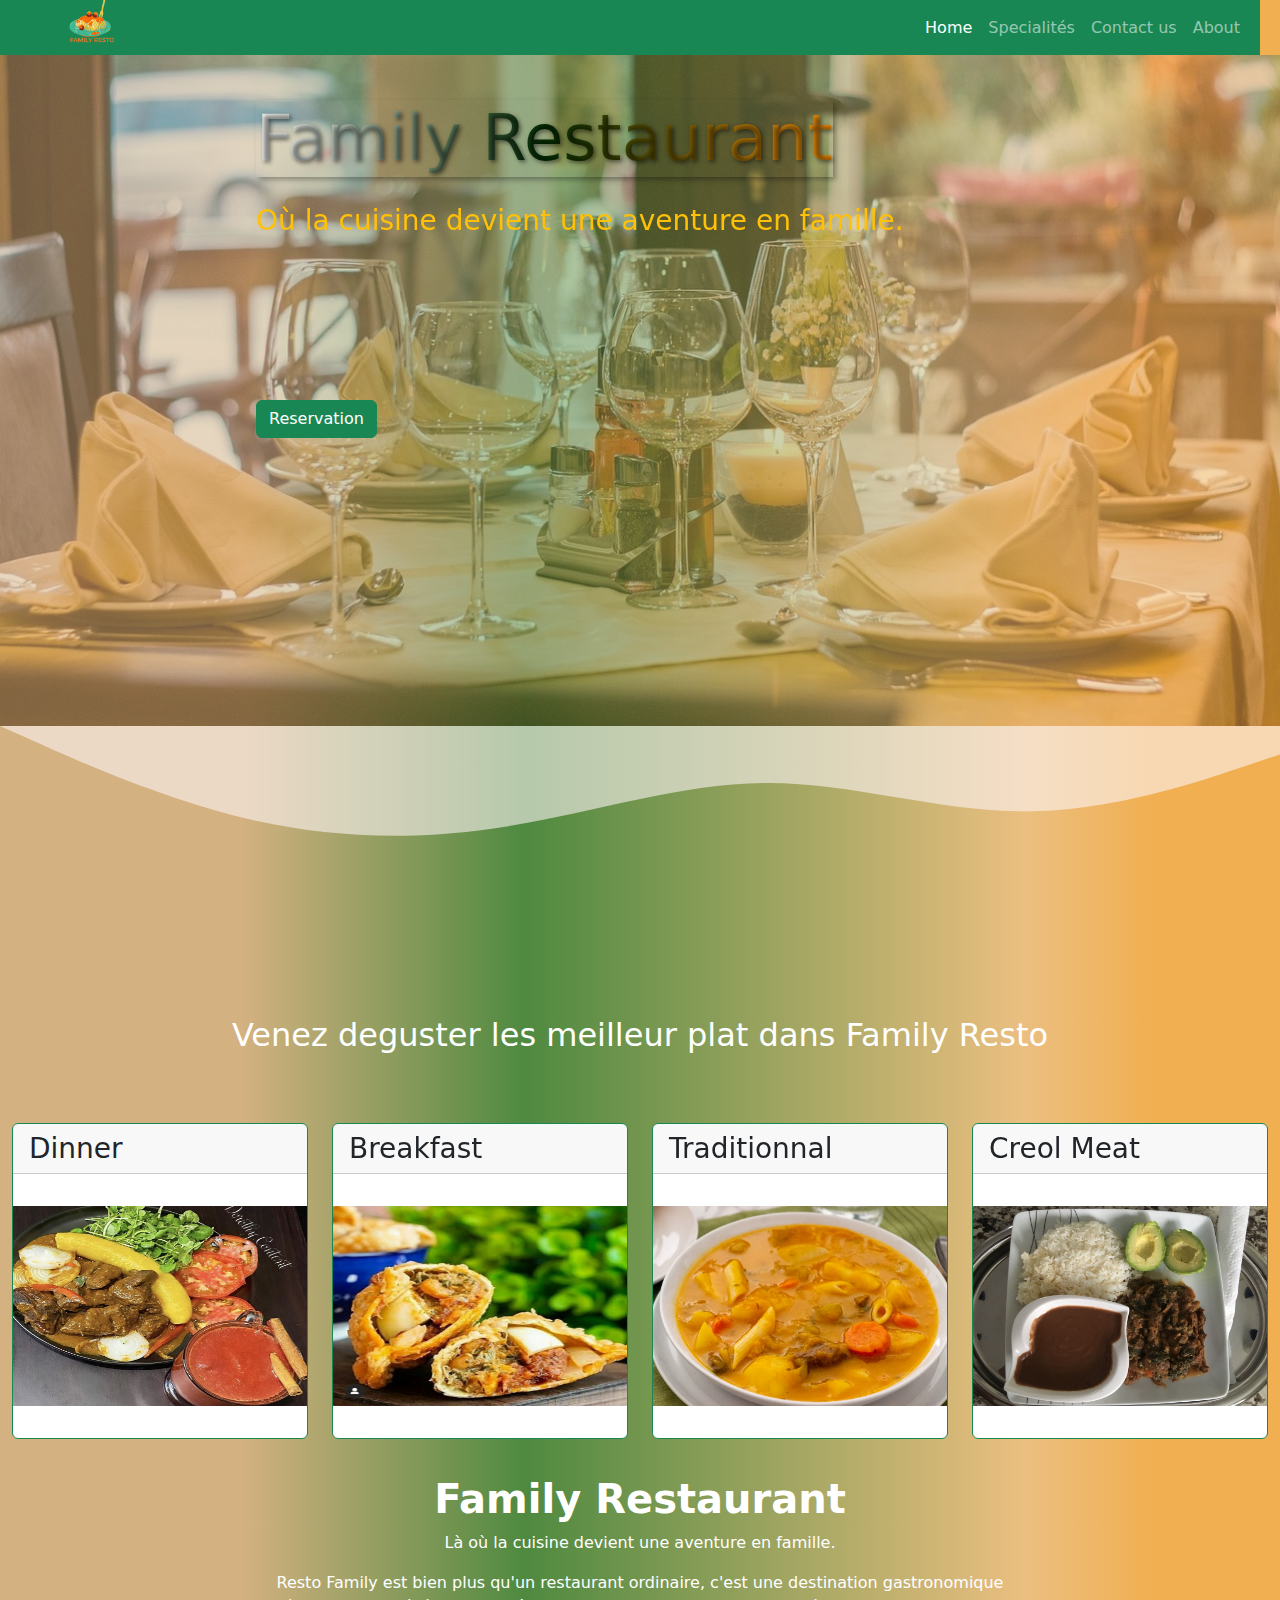
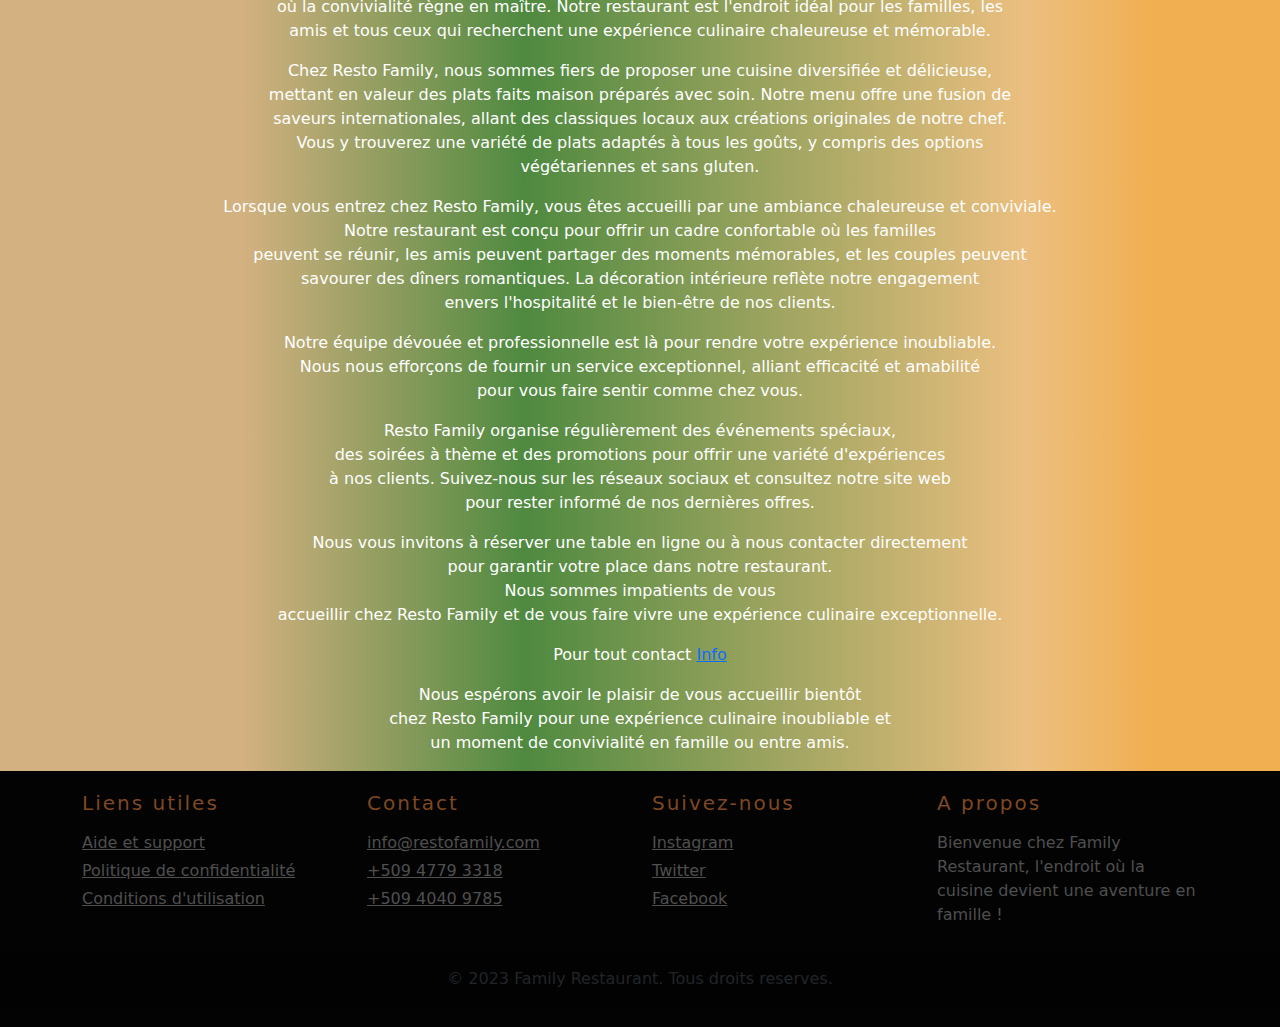
==== index.html @ be377fb2 "my first commit" ====
<!DOCTYPE html>
<html lang="en">
<head>
    <meta charset="UTF-8">
    <meta name="viewport" content="width=device-width, initial-scale=1.0">
    <link rel="stylesheet" href="	https://cdn.jsdelivr.net/npm/bootstrap@5.3.1/dist/css/bootstrap.min.css">
   <!-- <link rel="stylesheet" href="css/bootstrap.css"> -->
    <link rel="stylesheet" href="style.css">

    <title>Home</title>
</head>
<body>
  <!-- <a href=""><img src="image/logo.png" class="logo" style="margin-left: 5px ;margin-top: 0px;"></a> -->
    <nav class="navbar navbar-expand-lg bg-success " data-bs-theme="dark">
        <div class="container-fluid">
          <a class="navbar-brand" href="index.html"> <img src="image/logo.png" class="logo" style="margin-left: 5px ;margin-top: 0px;"></a>
          <button class="navbar-toggler" type="button" data-bs-toggle="collapse" data-bs-target="#navbarColor02" aria-controls="navbarColor02" aria-expanded="false" aria-label="Toggle navigation">
            <span class="navbar-toggler-icon"></span>
          </button>
          <div class="collapse navbar-collapse " id="navbarColor02">
            <ul class="navbar-nav ms-auto " style="text-align: right;">
              <li class="nav-item">
                <a class="nav-link active" href="index.html">Home
                  <span class="visually-hidden">(current)</span>
                </a>
              </li>
              <li class="nav-item">
                <a class="nav-link ml-auto" href="Specialités.html">Specialités</a>
              </li>
              <li class="nav-item">
                <a class="nav-link" href="Contact Us.html">Contact us</a>
              </li>
              <li class="nav-item">
                <a class="nav-link" href="About.html">About</a>
              </li>
            
            </ul>
           
          </div>
        </div>
      </nav>
     

  
     <header class="header">
      <img src="image/resto1.jpg" alt="restaurent">
      <h1>Family Restaurant</h1>
      <p class="text-warning lead fs-3"> Où la cuisine devient une aventure en famille.</p>

      <a href="reservation.html">
        <button type="button" class="btn btn-success" style="position: absolute; top: 400px; left: 20%; color:white">Reservation</button>
      </a>
    
      <p><br></p>
      <svg xmlns="http://www.w3.org/2000/svg" viewBox="0 0 1440 320"><path fill="#fbf3f3" fill-opacity="0.6" d="M0,0L48,21.3C96,43,192,85,288,106.7C384,128,480,128,576,112C672,96,768,64,864,64C960,64,1056,96,1152,96C1248,96,1344,64,1392,48L1440,32L1440,0L1392,0C1344,0,1248,0,1152,0C1056,0,960,0,864,0C768,0,672,0,576,0C480,0,384,0,288,0C192,0,96,0,48,0L0,0Z"></path></svg>
     </header>

   
    <div class="container-fluid">
      <div class="row">
        <p class="phrase pb-5">Venez deguster les meilleur plat dans Family Resto</p>
        <div class="col-md-3">
          
          <div class="card border-success mb-3">
            <h3 class="card-header">Dinner</h3>
            <div class="card-body">
              <!-- <h5 class="card-title">Special title treatment</h5> -->
              <!-- <h6 class="card-subtitle text-muted">Ragout de boeuf</h6> -->
            </div>
           <img src="image/specialites/ragout-boeuf-bananne.jpg" alt="image" width="100%" height="200px">
            <div class="card-body">
              <p class="card-text"></p>
            </div>
                 
          </div>
         
        </div>

        <div class="col-md-3">
          <div class="card border-success mb-3">
            <h3 class="card-header">Breakfast</h3>
            <div class="card-body">
              <!-- <h5 class="card-title">Special title treatment</h5> -->
              <!-- <h6 class="card-subtitle text-muted">Patée</h6> -->
            </div>
           <img src="image/specialites/Paté-chodye.jpg" alt="image" width="100%" height="200px">
            <div class="card-body">
              <p class="card-text"></p>
            </div> 
          </div>
        </div>
        <div class="col-md-3">
           <div class="card border-success mb-3">
            <h3 class="card-header">Traditionnal</h3>
            <div class="card-body">
              <!-- <h5 class="card-title">Special title treatment</h5> -->
              <!-- <h6 class="card-subtitle text-muted">Haitian Soup joumou</h6> -->
            </div>
           <img src="image/specialites/Haitian Soup Joumou -.png" alt="image" width="100%" height="200px">
            <div class="card-body">
              <p class="card-text"></p>
            </div> 
          </div>
        </div>    

        <div class="col-md-3">
          <div class="card border-success mb-3">
           <h3 class="card-header">Creol Meat</h3>
           <div class="card-body">
             <!-- <h5 class="card-title">Special title treatment</h5> -->
             <!-- <h6 class="card-subtitle text-muted">Rice and bean sauce</h6> -->
           </div>
          <img src="image/specialites/Riz blanc, sauce pois, touffé de légumes et avocat_.jpg" alt="image" width="100%" height="200px">
           <div class="card-body">
             <p class="card-text"></p>
           </div> 
         </div>
       </div> 
      </div>

    </div>
<section class="presentation text-white">
  <div class="text-center" style="margin-left: 20px; margin-right: 20px;">
    <h1 class="text-white"> <strong>Family Restaurant</strong> <br></h1>

    <p>Là où la cuisine devient une aventure en famille.</p>
    <p>
      Resto Family est bien plus qu'un restaurant ordinaire, c'est une destination gastronomique <br>
 où la convivialité règne en maître. Notre restaurant est l'endroit idéal pour les familles, les<br>
 amis et tous ceux qui recherchent une expérience culinaire chaleureuse et mémorable.<br>
      </p>
      <p>
        Chez Resto Family, nous sommes fiers de proposer une cuisine diversifiée et délicieuse,<br>
         mettant en valeur des plats faits maison préparés avec soin. Notre menu offre une fusion de <br>
         saveurs internationales, allant des classiques locaux aux créations originales de notre chef.<br>
          Vous y trouverez une variété de plats adaptés à tous les goûts, y compris des options <br>
          végétariennes et sans gluten. 
        </p>

        <p>
          Lorsque vous entrez chez Resto Family, vous êtes accueilli par une ambiance chaleureuse et conviviale.<br>
           Notre restaurant est conçu pour offrir un cadre confortable où les familles <br>
            peuvent se réunir, les amis peuvent partager des moments mémorables,  et les couples peuvent <br>
            savourer des dîners romantiques. La décoration intérieure reflète notre engagement<br> 
            envers l'hospitalité et le bien-être de nos clients. 
          </p>
          <p>
            Notre équipe dévouée et professionnelle est là pour rendre votre expérience inoubliable.<br>
             Nous nous efforçons de fournir un service exceptionnel, alliant efficacité et amabilité <br>
              pour vous faire sentir comme chez vous. <br>
            </p>
            <p>
              Resto Family organise régulièrement des événements spéciaux, <br>
              des soirées à thème et des promotions pour offrir une variété d'expériences <br>
              à nos clients. Suivez-nous sur les réseaux sociaux et consultez notre site web <br>
              pour rester informé de nos dernières offres. <br>
              </p>
              <p>
                Nous vous invitons à réserver une table en ligne ou à nous contacter directement<br>
                 pour garantir votre place dans notre restaurant.<br> Nous sommes impatients de vous<br>
                  accueillir chez Resto Family et de vous faire vivre une expérience culinaire exceptionnelle.
                </p>
             <p>Pour tout contact <a href="Contact Us.html">Info</a></p>
    <p>
   

Nous espérons avoir le plaisir de vous accueillir bientôt <br>
chez Resto Family pour une expérience culinaire inoubliable et<br>
 un moment de convivialité en famille ou entre amis.
    </p>
  </div>

</section>
    


  

   
       <footer style="background-color: #030303; padding: 20px 0; margin-top: 10px;" >
        <div class="container">
          <div class="row">
            <div class="col-lg-3 col-md-6 mb-4">
              <h5 class="mb-3" style="letter-spacing: 2px; color: #7f4722;">Liens utiles</h5>
              <ul class="list-unstyled mb-0">
                <li class="mb-1">
                  <a href="#!" style="color: #4f4f4f;">Aide et support</a>
                </li>
                <li class="mb-1">
                  <a href="#!" style="color: #4f4f4f;">Politique de confidentialité</a>
                </li>
                <li>
                  <a href="#!" style="color: #4f4f4f;">Conditions d'utilisation</a>
                </li>
              </ul>
            </div>
            <div class="col-lg-3 col-md-6 mb-4">
              <h5 class="mb-3" style="letter-spacing: 2px; color: #7f4722;">Contact</h5>
              <ul class="list-unstyled mb-0">
                <li class="mb-1">
                  <a href="mailto:jefffortune45@gmail.com" style="color: #4f4f4f;">info@restofamily.com</a>
                </li>
                <li class="mb-1">
                  <a href="tel:+509 4779 3318" style="color: #4f4f4f;">+509 4779 3318</a>
                </li>
                <li class="mb-1">
                  <a href="tel:+509 4040 9785" style="color: #4f4f4f;">+509 4040 9785</a>
                </li>
              </ul>
            </div>
            <div class="col-lg-3 col-md-6 mb-4">
              <h5 class="mb-3" style="letter-spacing: 2px; color: #7f4722;">Suivez-nous</h5>
              <ul class="list-unstyled mb-0">
                <li class="mb-1">
                  <a href="#!" style="color: #4f4f4f;">Instagram</a>
                </li>
                <li class="mb-1">
                  <a href="#!" style="color: #4f4f4f;">Twitter</a>
                </li>
                <li class="mb-1">
                  <a href="#!" style="color: #4f4f4f;">Facebook</a>
                </li>
              </ul>
            </div>
            <div class="col-lg-3 col-md-6 mb-4">
              <h5 class="mb-3" style="letter-spacing: 2px; color: #7f4722;">A propos</h5>
              <p class="mb-0" style="color: #4f4f4f;">
                Bienvenue chez Family Restaurant, l'endroit où la cuisine devient une aventure en famille !
              </p>
            </div>
          </div>
        </div>
        <div class="text-center p-3" style="background-color: rgba(0, 0, 0, 0.2);">
          © 2023 Family Restaurant. Tous droits reserves.
        </div>
      </footer> 

    <script src="https://cdn.jsdelivr.net/npm/bootstrap@5.3.1/dist/js/bootstrap.bundle.min.js"></script>

    <!-- <link rel="stylesheet" href="js/bootstrap.js"> -->
</body>
</html>
---- style.css ----
body{
    /* background-color: brown; */
    /* background: rgb(183,154,113);
background: linear-gradient(90deg, rgba(183,154,113,1) 0%, rgba(211,177,128,1) 19%, rgba(227,190,137,1) 80%, rgba(183,154,113,1) 90%);
     */
     background: rgb(211,177,128);
background: linear-gradient(90deg, rgba(211,177,128,1) 19%, rgba(30,105,11,0.7847514005602241) 41%, rgba(235,191,128,1) 80%, rgba(235,143,12,0.711922268907563) 90%);
}.navbar{
    
  position: fixed;
  /* top: 0; */
  left: 0;
  right: 0;
  top: 0px;
  text-align: center;
  justify-content: right;
  color: white;
  margin-right: 20px;
  height: 55px;

}
.heading1{
    text-align: center;
    
}.backgroundimage1{
   
   width: 100%;

}
.full-width-div {
    width: 100%;
    /* margin-left: auto;
    margin-right: auto; */
    /* padding-left: 0;
    padding-right: 0; */
}
.header{
    max-width: 100%;
    margin-top: 55px;
}
.header img{
    width: 100%;
    margin-top: 0px;
    opacity: 0.5;

}
.header h1{
    position: absolute;
    /* text-align: center; */
     top: 100px;
     left: 20%;
     color: white;
     /* background-color: rgba(128, 128, 128, 0.336); */
     font-size: 4rem;
     text-shadow: 2px 2px 4px rgba(0, 0, 0, 0.5);
     transition: color 0.3s ease-in-out;
     /* transform: rotate(10deg); */
     background: linear-gradient(to right, #faf9f9, #022e02, #f18d0a);
     -webkit-background-clip: text;
     color: transparent;
     
     box-shadow: 3px 3px 5px rgba(0, 0, 0, 0.3);
     
    

}.header p{
position:absolute;
top: 200px;
/* color: #045a0f; */
font-size: large;
left: 20%;

}
.phrase{
    color: white;
text-align: center;
font-size: xx-large;
/* margin-top: 20px; */
}
.presentation{
margin-top: 20px;
}
.items-form{
    width: 50%;
    /* margin-left: 30px; */
}
.rounded-icon {
    width: 40px; /* Ajustez la taille selon vos besoins */
    height: 40px;
    border-radius: 50%; /* Applique une forme arrondie (cercle) */
    margin-right: 8px; /* Ajoute de l'espace entre l'icône et le texte */
}
.header-specialite{
    max-width: 100%;
    
    margin-top: 55px;
}
.header-specialite img{
    width: 100%;
    margin-top: 0px;
    opacity: 0.8;
    height: 500px;

}
.header-specialite h1{
    position: absolute;
    /* text-align: center; */
     top: 100px;
     left: 20%;
     color: white;
     /* background-color: rgba(128, 128, 128, 0.336); */
     font-size: 4rem;
     text-shadow: 2px 2px 4px rgba(0, 0, 0, 0.5);
     transition: color 0.3s ease-in-out;
     /* transform: rotate(10deg); */
     background: linear-gradient(to right, #faf9f9, #8a918a, #fd9002);
     -webkit-background-clip: text;
     color: transparent;
     
     box-shadow: 3px 3px 5px rgba(0, 0, 0, 0.3);
     
    

}.header-specialite p{
position:absolute;
top: 200px;
color: #f18d0a;
font-size: large;
left: 20%;
}
/*contact header*/
.header-contact{
    max-width: 100%;
    
    margin-top: 55px;
}
.header-contact img{
    width: 100%;
    margin-top: 0px;
    opacity: 0.8;
    height: 500px;

}
.header-contact h1{
    position: absolute;
    /* text-align: center; */
     top: 100px;
     left: 20%;
     color: white;
     /* background-color: rgba(128, 128, 128, 0.336); */
     font-size: 4rem;
     text-shadow: 2px 2px 4px rgba(0, 0, 0, 0.5);
     transition: color 0.3s ease-in-out;
     /* transform: rotate(10deg); */
     background: linear-gradient(to right, #faf9f9, #8a918a, #f5f4f3);
     -webkit-background-clip: text;
     color: transparent;
     
     box-shadow: 3px 3px 5px rgba(0, 0, 0, 0.3);
     
    

}.header-contact p{
position:absolute;
top: 300px;
color: #cfcdca;
font-size: large;
left: 20%;
}
/*About us header*/
.header-about{
    max-width: 100%;
    
    margin-top: 55px;
}
.header-about img{
    width: 100%;
    margin-top: 0px;
    opacity: 0.8;
    height: 500px;

}
.header-about h1{
    position: absolute;
    /* text-align: center; */
     top: 130px;
     left: 20%;
     color: white;
     /* background-color: rgba(128, 128, 128, 0.336); */
     font-size: 4rem;
     text-shadow: 2px 2px 4px rgba(0, 0, 0, 0.5);
     transition: color 0.3s ease-in-out;
     /* transform: rotate(10deg); */
     background: linear-gradient(to right, #faf9f9, #8a918a, #f5f4f3);
     -webkit-background-clip: text;
     color: transparent;
     
     box-shadow: 3px 3px 5px rgba(0, 0, 0, 0.3);
     
    

}.header-about p{
position:absolute;
top: 300px;
color: #fffffe;
font-size: large;
left: 20%;
}
.specialite-s-img{
    width: 200px;
    height: 200px;
    border-radius: 5px;
}
.specialite-section2{
    color: #faf9f9;
    margin-top: 40px;
    text-size-adjust: 2rem;
}
.spe-sec3{
    margin-top: 50px;
}
.spe-sec3-img{
    width: 170px;
    height: 170px;
    border-radius: 5px;
}
.display-image{
    width: 100%;
    min-height: 100vh;
    display: flex;
    align-items: center;
    justify-content: center;
}
.logo{
    /* position: absolute; */
    width: 150px; /* Ajustez la largeur selon vos besoins */
    max-height: 150px; /* Ajustez la hauteur maximale selon vos besoins */
    border-radius: 50%;
    /* left: 0px; */
   
    /* top: 20px; */
}
.formul {
    display: flex;
    flex-direction: column;
    justify-content: center;
    align-items: center;
    text-align: center;
    height: 100vh; /* Ajustez la hauteur en fonction de vos besoins */
}
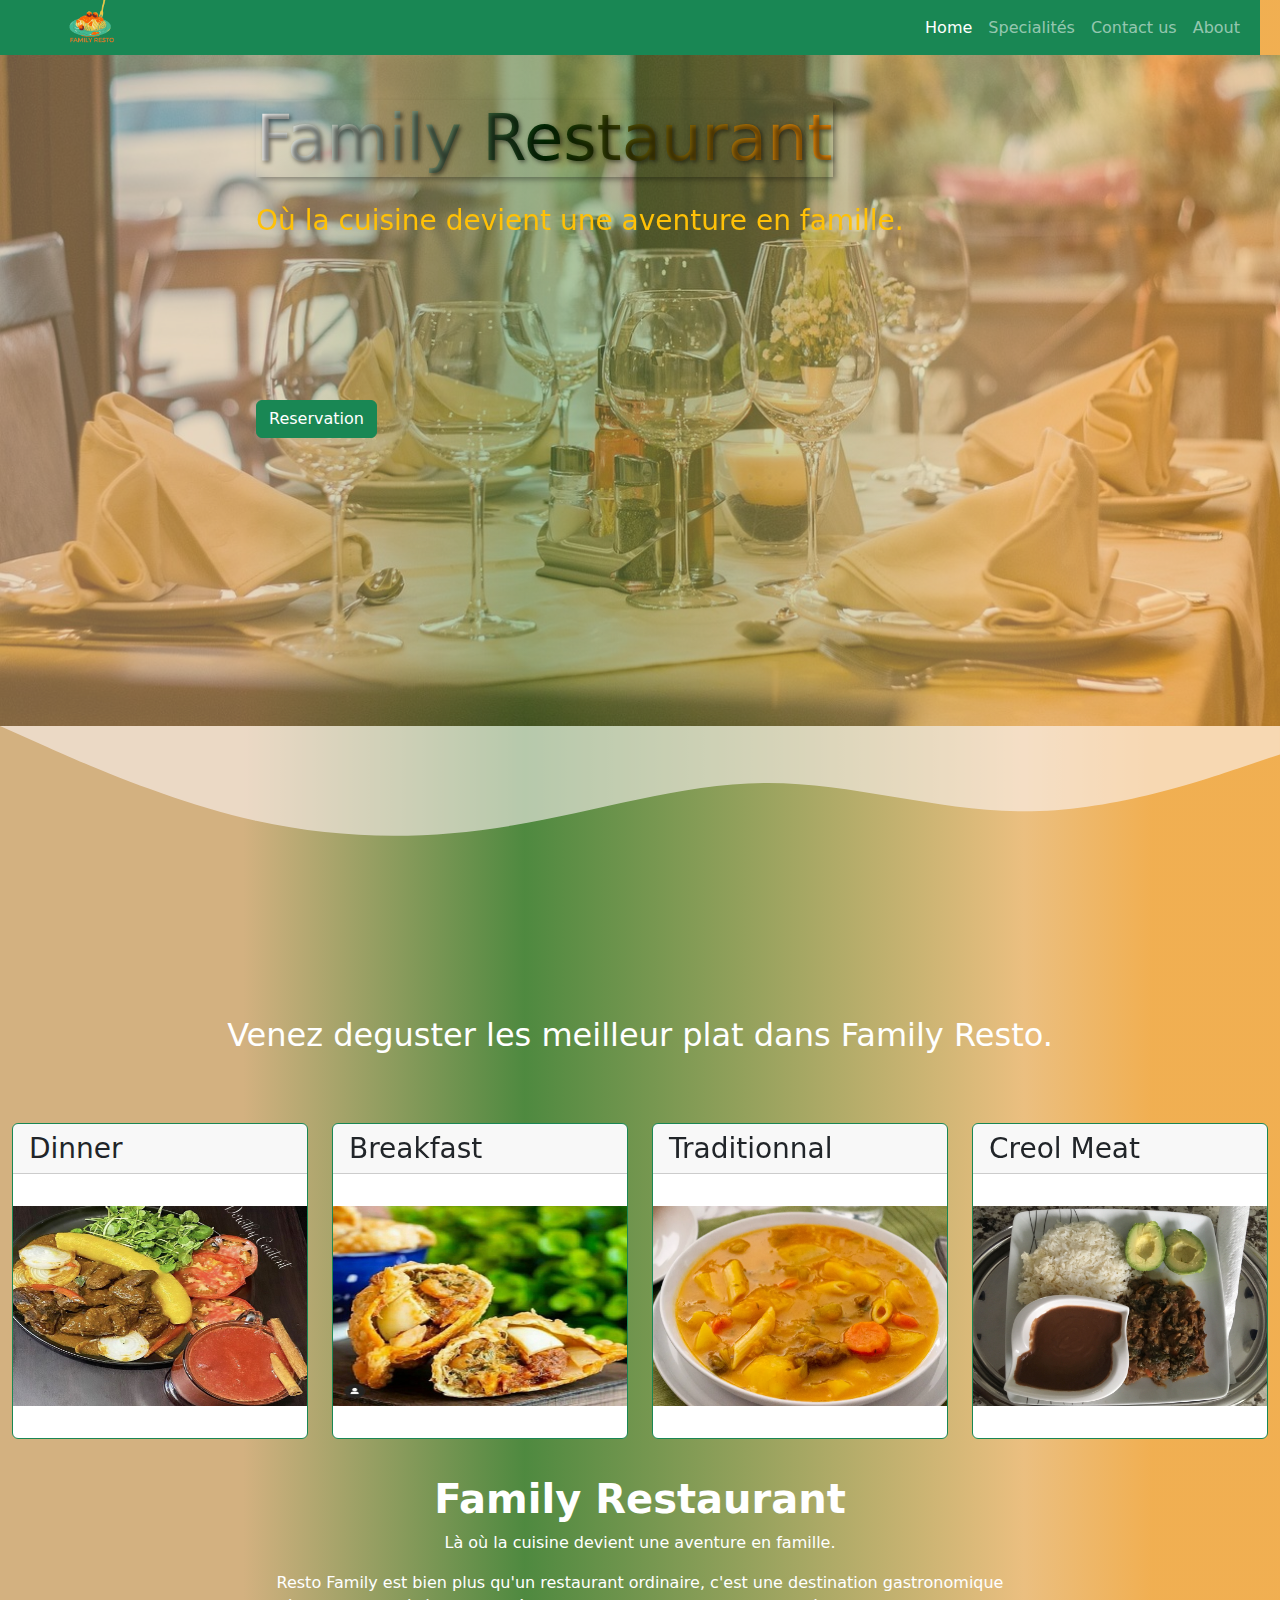
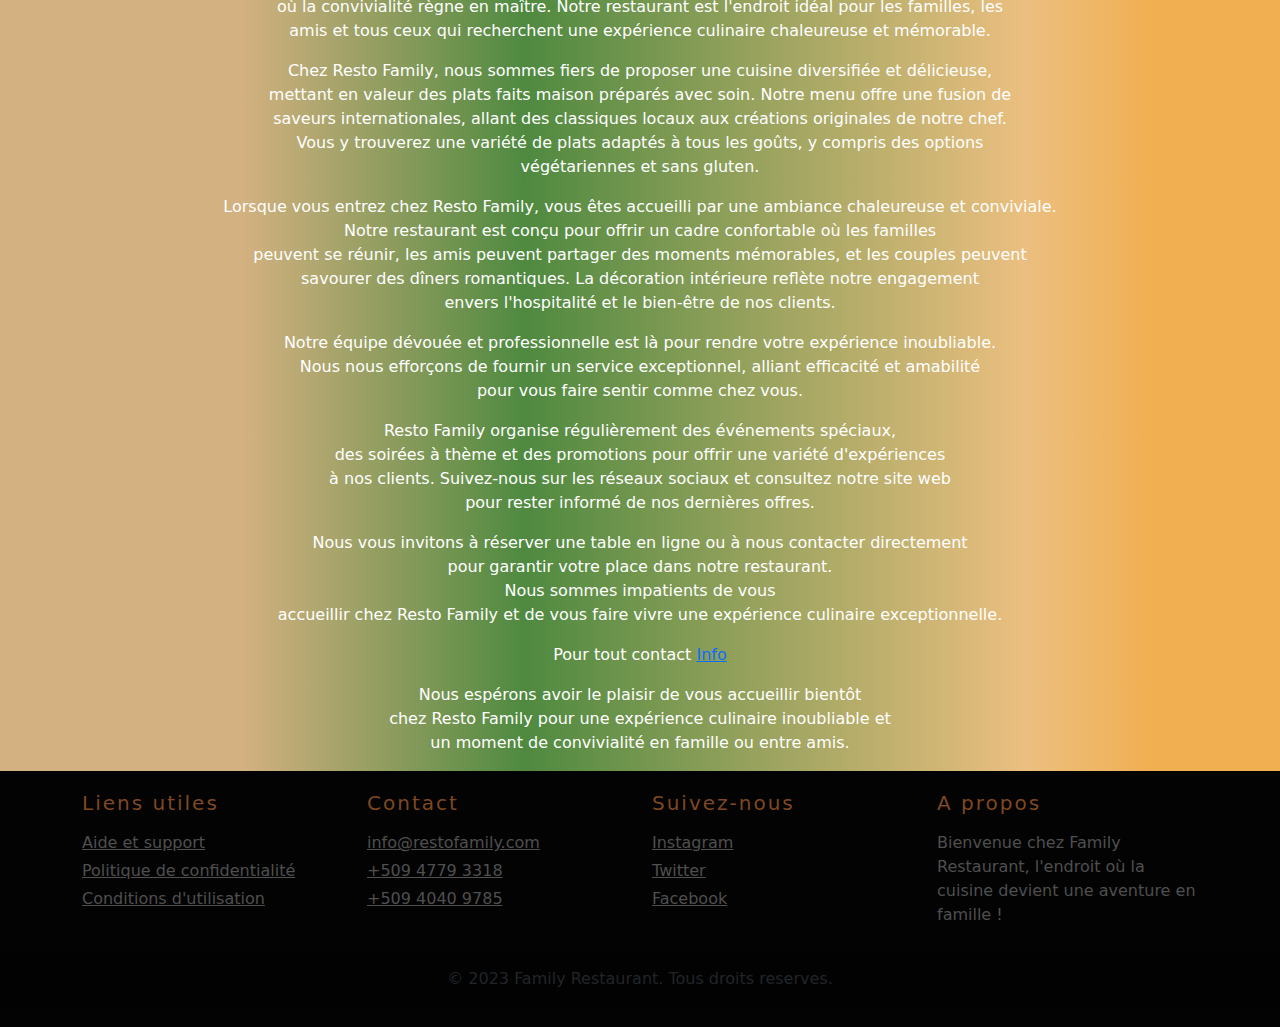
==== commit 337e9d41: "my commit" ====
--- a/index.html
+++ b/index.html
@@ -40,7 +40,6 @@
         </div>
       </nav>
      
-
   
      <header class="header">
       <img src="image/resto1.jpg" alt="restaurent">
@@ -58,7 +57,7 @@
    
     <div class="container-fluid">
       <div class="row">
-        <p class="phrase pb-5">Venez deguster les meilleur plat dans Family Resto</p>
+        <p class="phrase pb-5">Venez deguster les meilleur plat dans Family Resto.</p>
         <div class="col-md-3">
           
           <div class="card border-success mb-3">
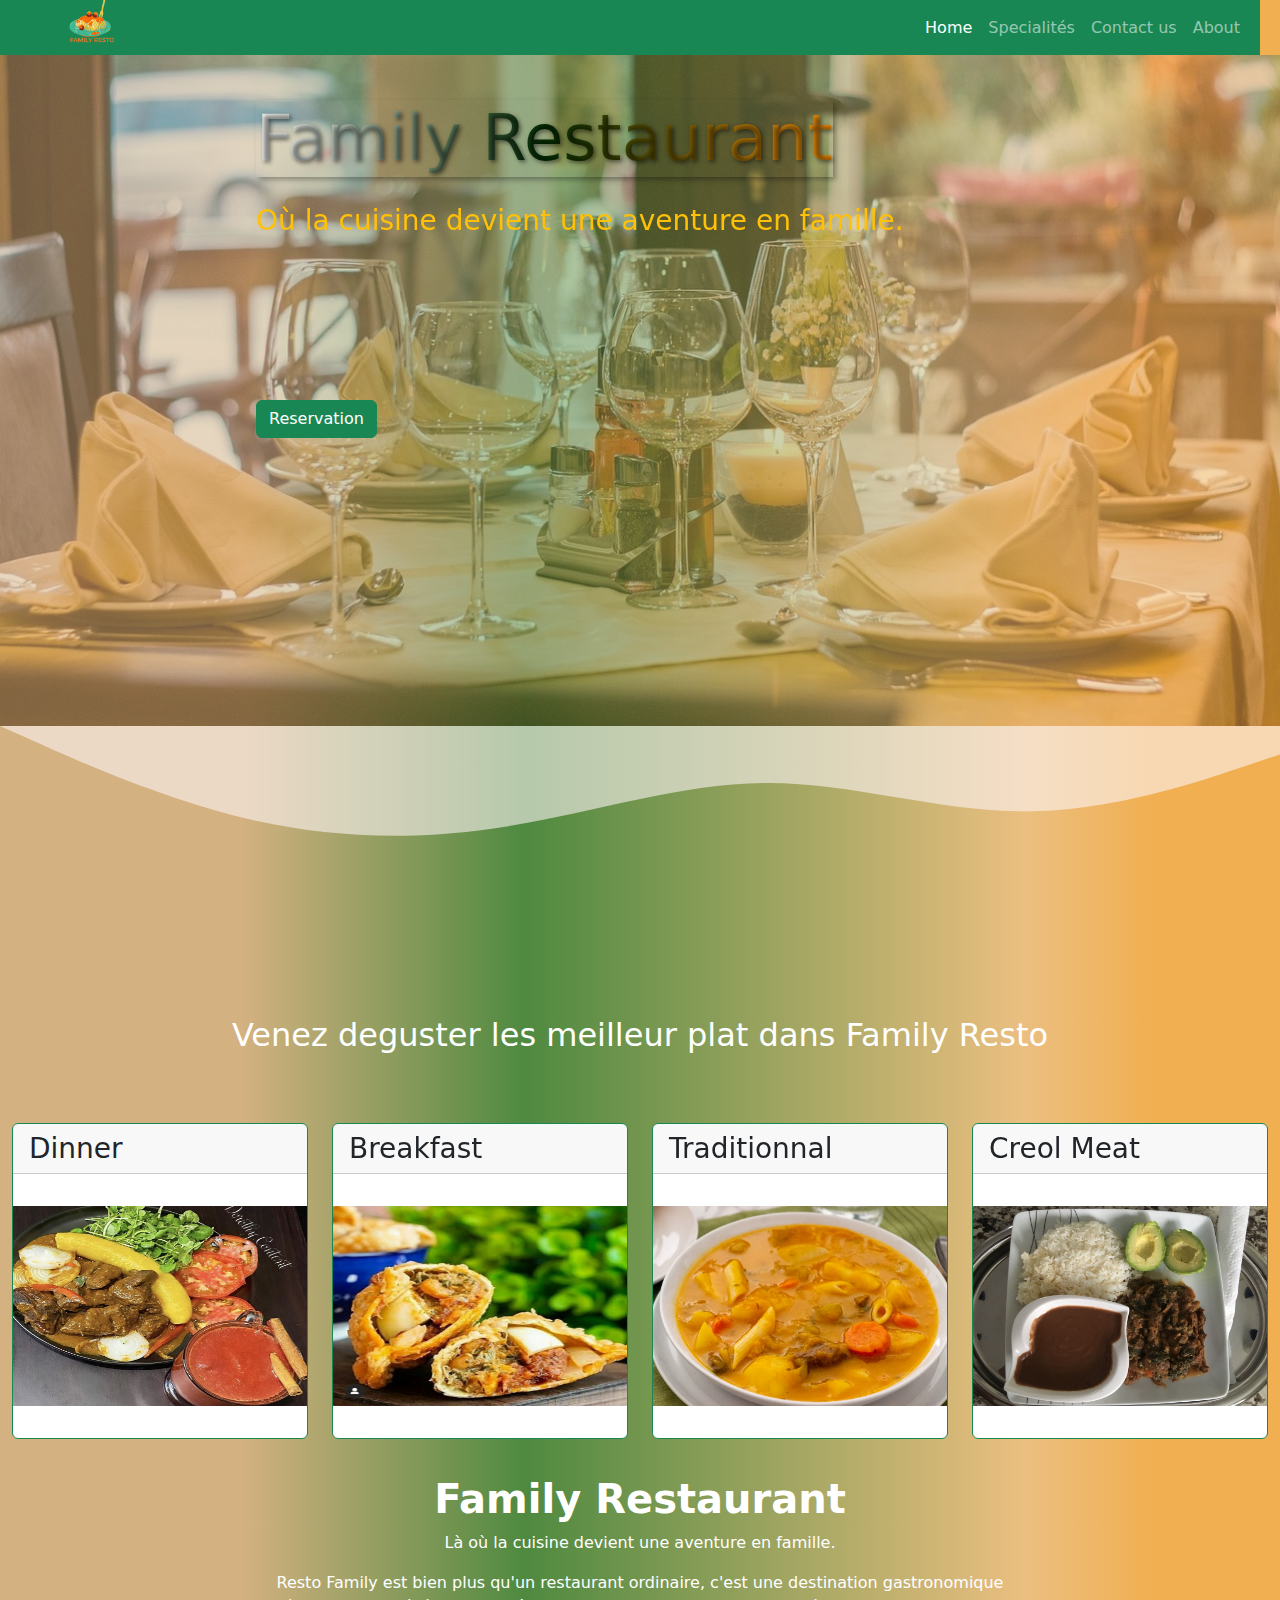
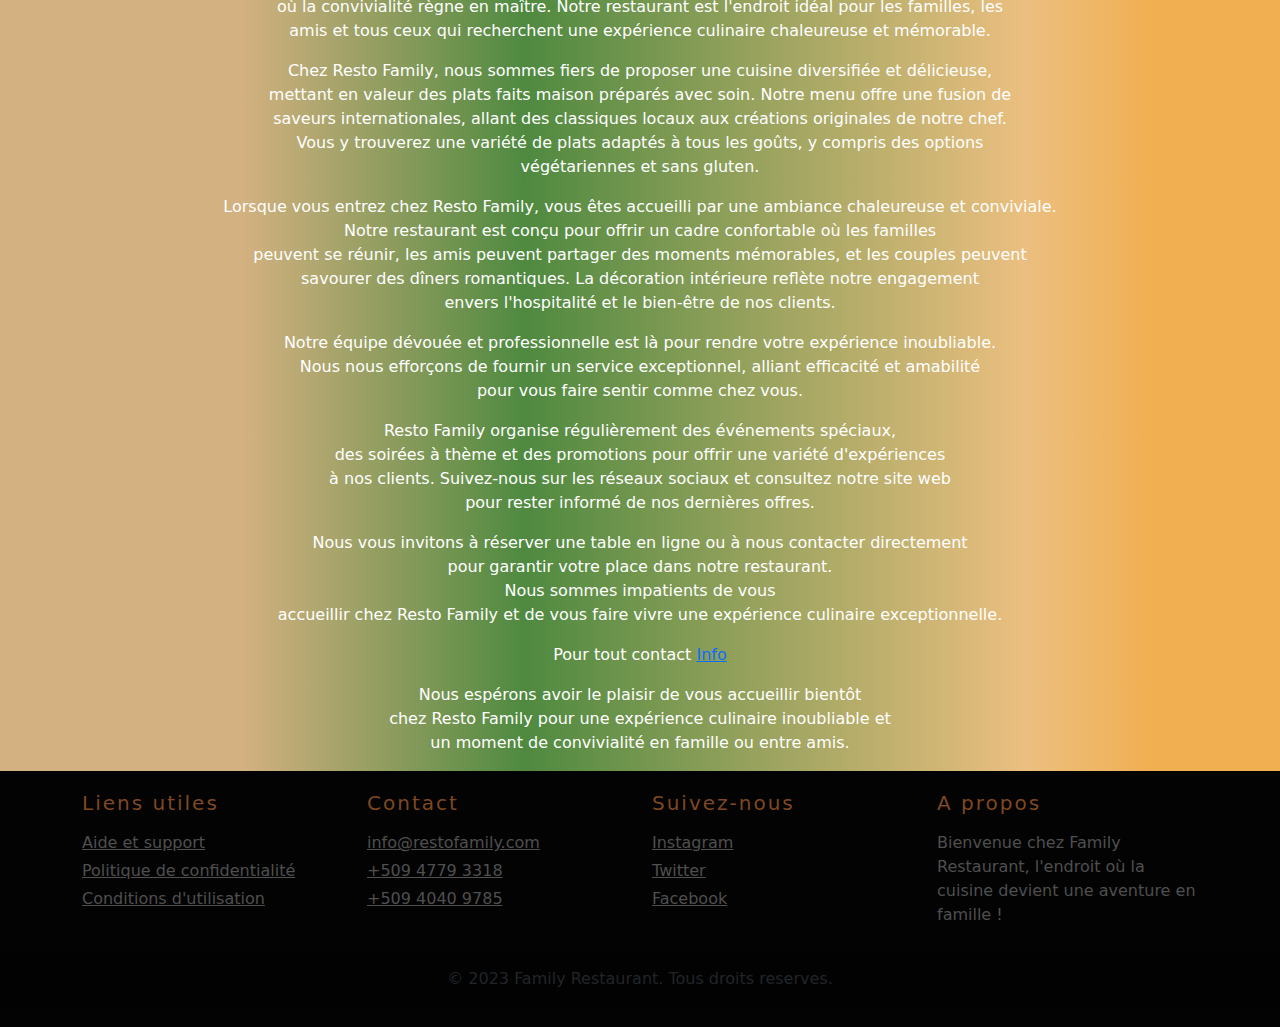
==== commit 1e16b3f2: "Ajout initial du projet" ====
--- a/index.html
+++ b/index.html
@@ -57,7 +57,7 @@
    
     <div class="container-fluid">
       <div class="row">
-        <p class="phrase pb-5">Venez deguster les meilleur plat dans Family Resto.</p>
+        <p class="phrase pb-5">Venez deguster les meilleur plat dans Family Resto</p>
         <div class="col-md-3">
           
           <div class="card border-success mb-3">
--- a/style.css
+++ b/style.css
@@ -108,7 +108,7 @@
      top: 100px;
      left: 20%;
      color: white;
-     /* background-color: rgba(128, 128, 128, 0.336); */
+   
      font-size: 4rem;
      text-shadow: 2px 2px 4px rgba(0, 0, 0, 0.5);
      transition: color 0.3s ease-in-out;
